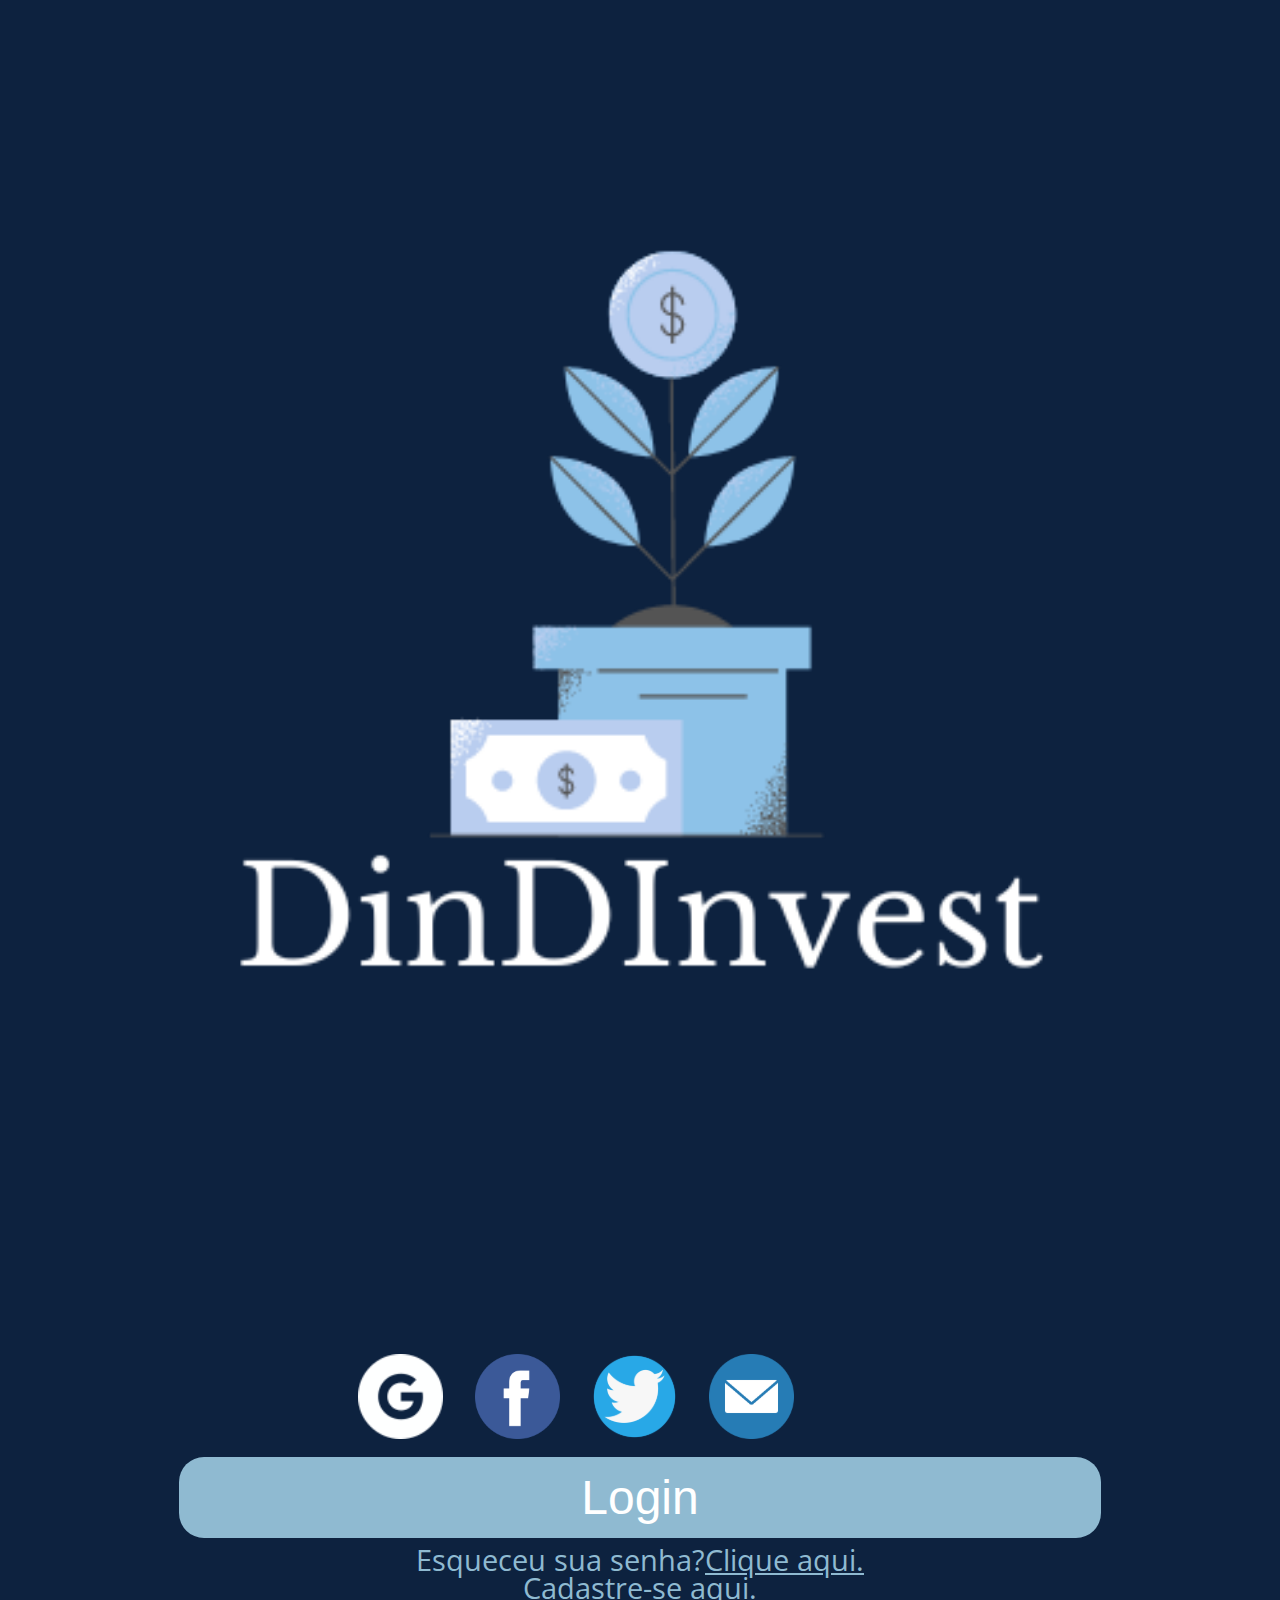
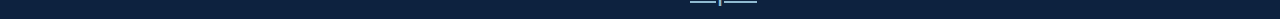
==== index.html @ ca02344f "index e cadastro pages" ====
<!DOCTYPE html>
<html lang="pt-BR">

<head>
    <meta charset="UTF-8">
    <meta name="viewport" content="width=device-width, initial-scale=1.0">
    <title>DinDInvest</title>
    <link rel="icon" href="./images/dindinvest-logo_semnome.png"/>
    <link rel="stylesheet" href="./reset.css" />
    <link rel="stylesheet" href="./styles.css" />
</head>

<body>
    <div class="main__page">
        <img src="./images/DinDInvest_logo.png" alt="Logo DinDInvest, vaso azul com planta de dinheiro"
            class="logo_principal" />

        <div class="conteudo">
            <h1 class="titulo_conteudo">Planeje e conquiste suas metas financeiras com a gente!</h1>
            
            <div class="contas">
                <ul class="lista__contas">
                    <li class="lista__contas-item"><a href="#" class="lista__contas-link">
                            <img src="./images/icone_google.png" alt="Conta google" class="logo_image" />
                        </a></li>
                    <li class="lista__contas-item"><a href="#" class="lista__contas-link">
                            <img src="./images/facebook_icone.png" alt="Conta facebook" class="logo_image" />
                        </a></li>
                    <li class="lista__contas-item"><a href="#" class="lista__contas-link">
                            <img src="./images/icone_twitter 1.svg" alt="Conta twitter" class="logo_image" />
                        </a></li>
                    <li class="lista__contas-item"><a href="#" class="lista__contas-link">
                            <img src="./images/icone_email 1.svg" alt="Conta email" class="logo_image" />
                        </a></li>
                </ul>
            </div>

            <section class="main__login">
                <a href="#" class="botao__login-link"><button class="botao__login">Login</button></a>
                <p class="main__texto">Esqueceu sua senha?<a href="#" class="main__senha-link">Clique aqui.</a></p>
                <p class="main__texto">Cadastre-se <a href="./pages/cadastro.html" class="main__texto-cadastrar">aqui.</a></p>
            </section>
        </div>
    </div>
</body>

</html>
---- styles.css ----
@import url('https://fonts.googleapis.com/css2?family=Open+Sans:wght@400;500;700&display=swap');
@import url('https://fonts.googleapis.com/css2?family=Alice&display=swap');
@import url("./css/main.css");
@import url("./css/cadastro.css");

:root {
    --azul-main: #0D223F;
    --azul-secundario: #8FBAD1;
    --branco: #ffffff;
    --fonte-main: 'Open Sans', sans-serif;
    --fonte-titulo: 'Alice', serif;
}

body {
    background-color: var(--azul-main);
    font-size: 16px;
    font-family: var(--fonte-main);
    font-weight: 400;
    width: 100vw;
}
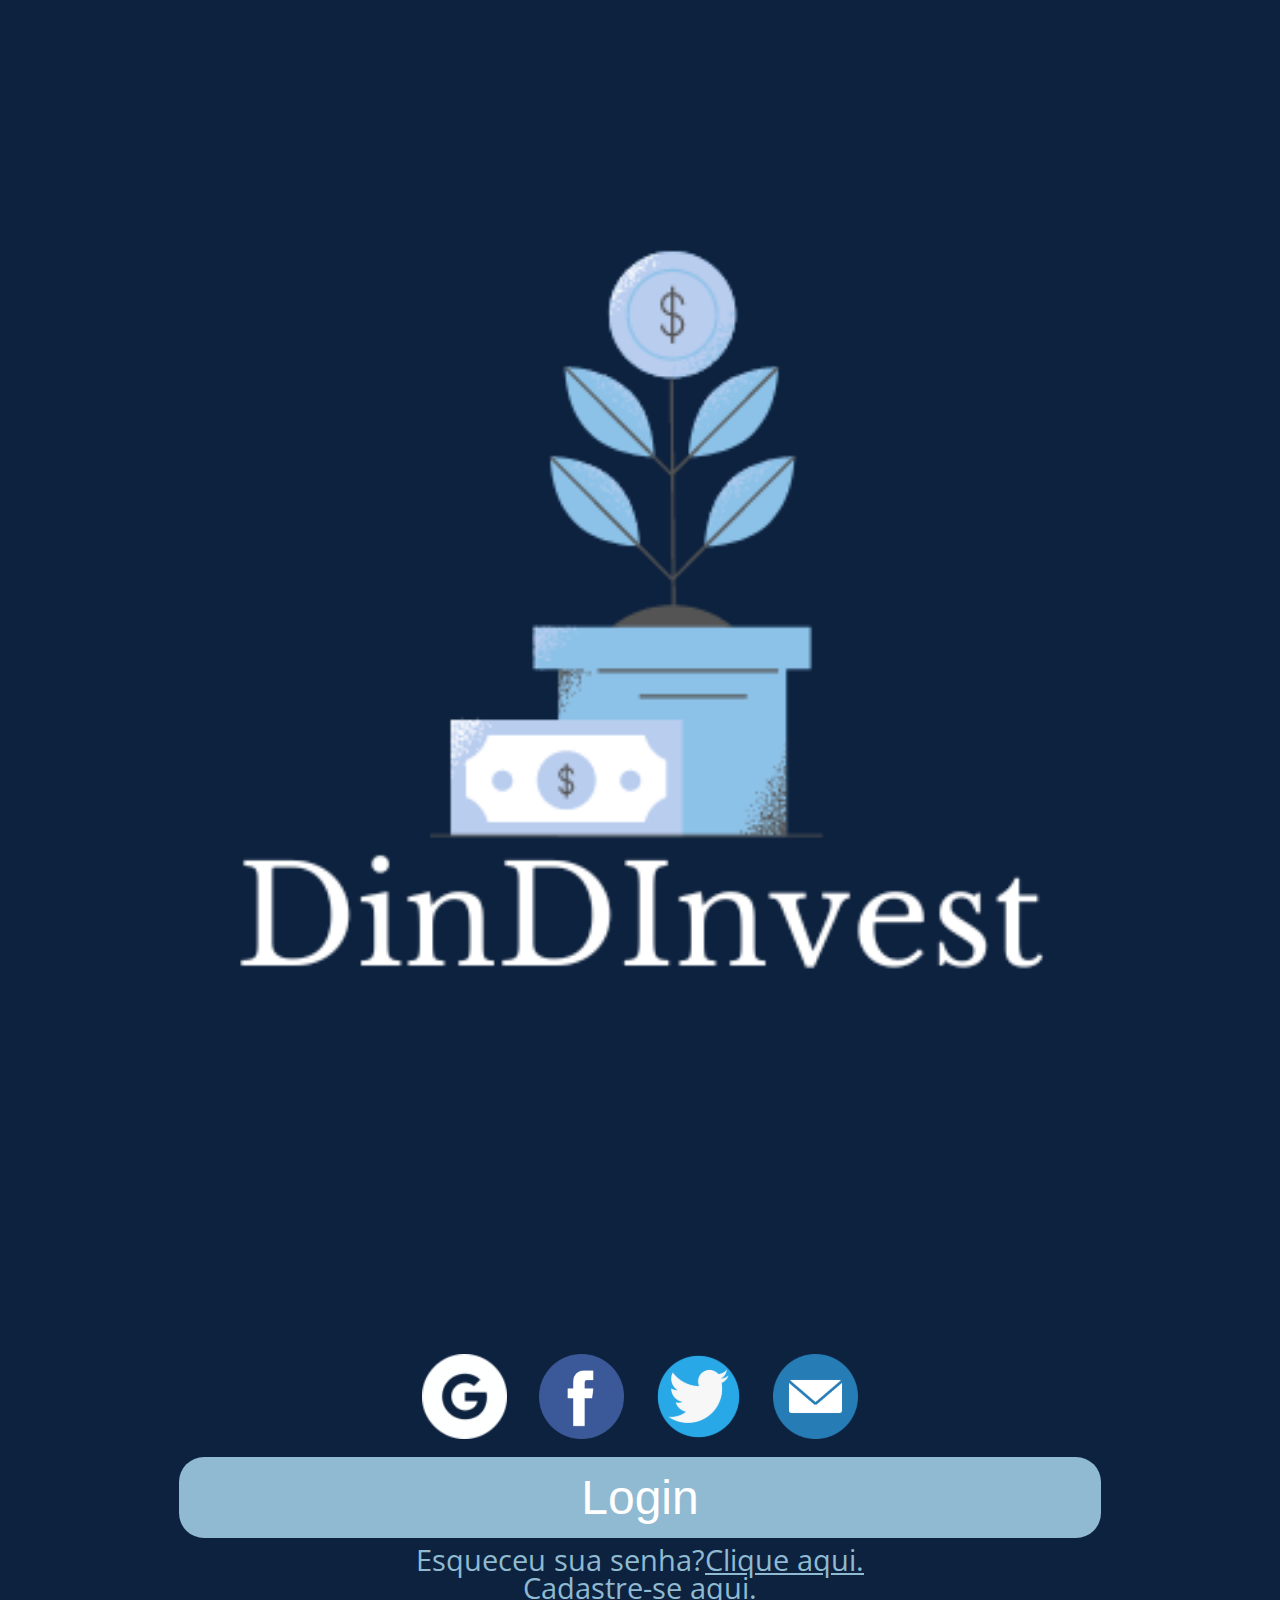
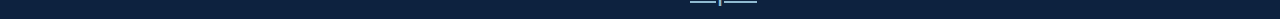
==== commit 08fb2dd8: "pagina login" ====
--- a/index.html
+++ b/index.html
@@ -36,7 +36,7 @@
             </div>
 
             <section class="main__login">
-                <a href="#" class="botao__login-link"><button class="botao__login">Login</button></a>
+                <a href="./pages/login.html" class="botao__login-link"><button class="botao__login">Login</button></a>
                 <p class="main__texto">Esqueceu sua senha?<a href="#" class="main__senha-link">Clique aqui.</a></p>
                 <p class="main__texto">Cadastre-se <a href="./pages/cadastro.html" class="main__texto-cadastrar">aqui.</a></p>
             </section>
--- a/styles.css
+++ b/styles.css
@@ -1,7 +1,6 @@
 @import url('https://fonts.googleapis.com/css2?family=Open+Sans:wght@400;500;700&display=swap');
 @import url('https://fonts.googleapis.com/css2?family=Alice&display=swap');
 @import url("./css/main.css");
-@import url("./css/cadastro.css");
 
 :root {
     --azul-main: #0D223F;
